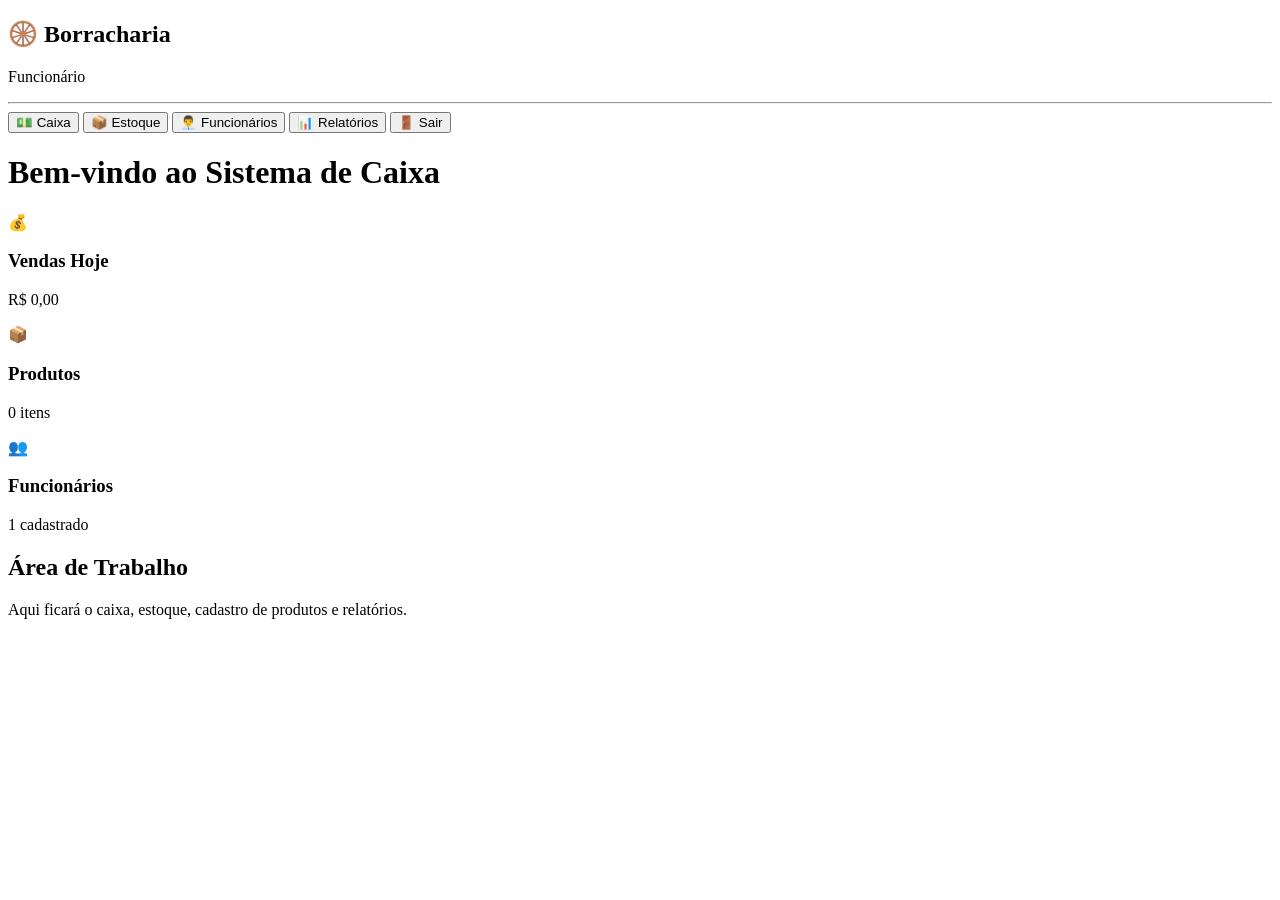
==== painel.html @ a6a5d287 "Add painel.html for cash register system" ====
<!DOCTYPE html>
<html lang="pt-BR">
<head>
<meta charset="UTF-8">
<meta name="viewport" content="width=device-width, initial-scale=1.0">

<title>Painel - Sistema de Caixa</title>

<link rel="stylesheet" href="painel.css">

</head>

<body>

<div class="menu">

<h2>🛞 Borracharia</h2>

<p id="nomeUsuario">
Funcionário
</p>

<hr>

<button>💵 Caixa</button>

<button>📦 Estoque</button>

<button>👨‍💼 Funcionários</button>

<button>📊 Relatórios</button>

<button onclick="sair()">
🚪 Sair
</button>

</div>


<div class="conteudo">

<h1>
Bem-vindo ao Sistema de Caixa
</h1>

<div class="cards">

<div class="card">
💰
<h3>Vendas Hoje</h3>
<p>R$ 0,00</p>
</div>


<div class="card">
📦
<h3>Produtos</h3>
<p>0 itens</p>
</div>


<div class="card">
👥
<h3>Funcionários</h3>
<p>1 cadastrado</p>
</div>


</div>

<h2>
Área de Trabalho
</h2>

<p>
Aqui ficará o caixa, estoque,
cadastro de produtos e relatórios.
</p>


</div>


<script src="painel.js"></script>

</body>
</html>
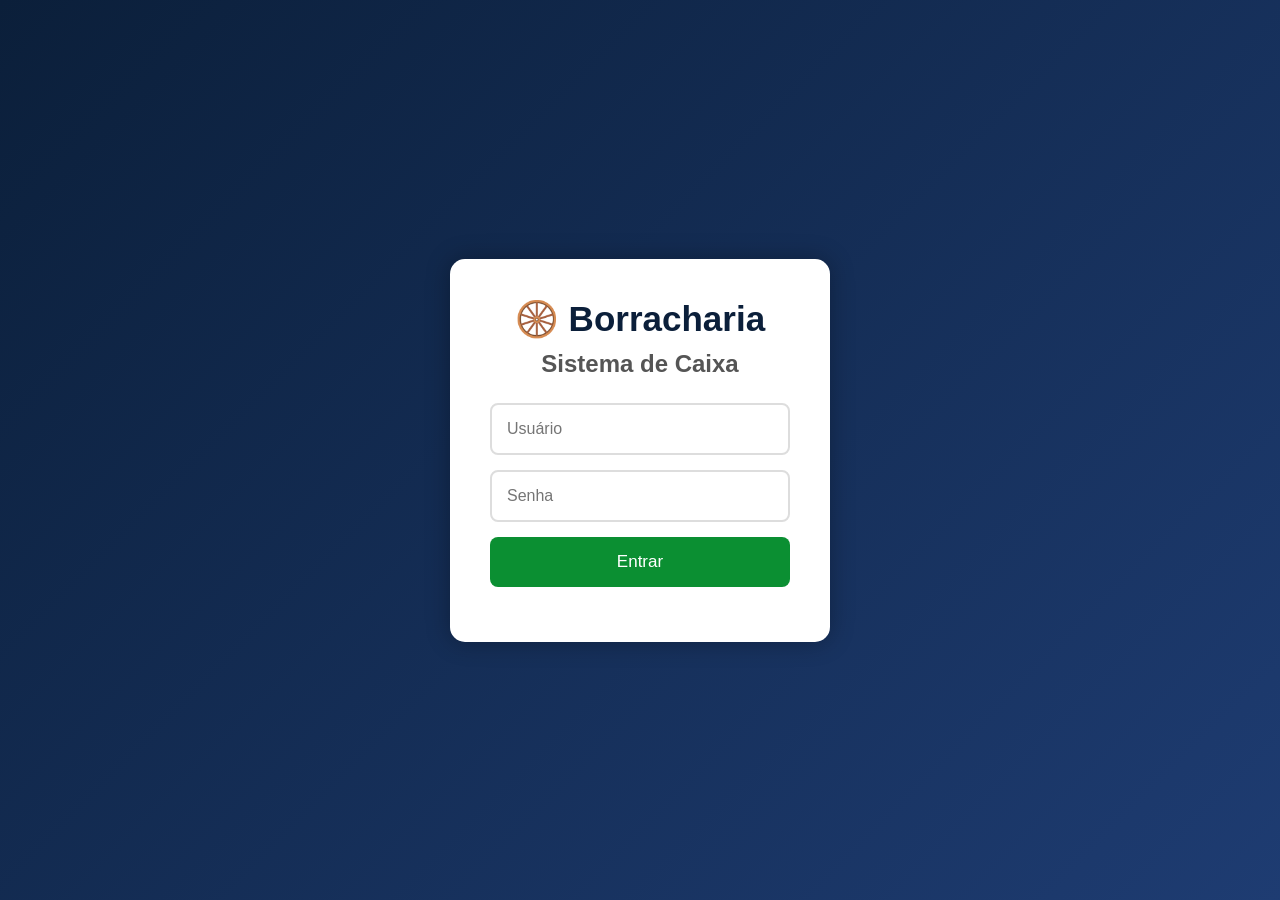
==== commit f44e64d4: "Update welcome message and structure in painel.html" ====
--- a/painel.html
+++ b/painel.html
@@ -68,13 +68,13 @@
 
 </div>
 
-<h2>
-Área de Trabalho
-</h2>
+<div id="areaTrabalho">
 
-<p>
-Aqui ficará o caixa, estoque,
-cadastro de produtos e relatórios.
+<h2>Bem-vindo ao sistema</h2>
+
+<p>Escolha uma opção no menu lateral.</p>
+
+</div>
 </p>
 
 
--- a/painel.css
+++ b/painel.css
@@ -0,0 +1,157 @@
+* {
+    margin: 0;
+    padding: 0;
+    box-sizing: border-box;
+}
+
+body {
+    font-family: Arial, sans-serif;
+    display: flex;
+    background: #f2f5f9;
+}
+
+/* MENU LATERAL */
+.menu {
+    width: 250px;
+    height: 100vh;
+    background: #0b1f3a;
+    color: white;
+    padding: 20px;
+}
+
+.menu h2 {
+    margin-bottom: 20px;
+}
+
+.menu p {
+    margin-bottom: 20px;
+    color: #ccc;
+}
+
+.menu hr {
+    border: 1px solid #27496d;
+    margin-bottom: 20px;
+}
+
+.menu button {
+    width: 100%;
+    padding: 12px;
+    margin-bottom: 10px;
+    background: #16355f;
+    color: white;
+    border: none;
+    border-radius: 8px;
+    text-align: left;
+    cursor: pointer;
+}
+
+.menu button:hover {
+    background: #21518e;
+}
+
+/* CONTEÚDO */
+.conteudo {
+    flex: 1;
+    padding: 30px;
+}
+
+.conteudo h1 {
+    color: #0b1f3a;
+    margin-bottom: 25px;
+}
+
+/* CARDS */
+.cards {
+    display: flex;
+    gap: 20px;
+    margin-bottom: 30px;
+}
+
+.card {
+    background: white;
+    padding: 20px;
+    width: 200px;
+    border-radius: 12px;
+    box-shadow: 0 5px 15px rgba(0,0,0,0.1);
+}
+
+.card h3 {
+    margin: 10px 0;
+}
+
+/* CELULAR */
+@media (max-width: 700px) {
+    body {
+        flex-direction: column;
+    }
+    /* CAIXA DE VENDAS */
+
+.caixa {
+    background: white;
+    padding: 20px;
+    border-radius: 12px;
+    box-shadow: 0 5px 15px rgba(0,0,0,0.1);
+    max-width: 700px;
+}
+
+.caixa h2 {
+    color: #0b1f3a;
+    margin-bottom: 20px;
+}
+
+.caixa input,
+.caixa select {
+    width: 100%;
+    padding: 12px;
+    margin-bottom: 12px;
+    border: 2px solid #ddd;
+    border-radius: 8px;
+    font-size: 16px;
+}
+
+.caixa button {
+    width: 100%;
+    padding: 12px;
+    background: #0b8f32;
+    color: white;
+    border: none;
+    border-radius: 8px;
+    font-size: 16px;
+    cursor: pointer;
+    margin-bottom: 15px;
+}
+
+.caixa button:hover {
+    background: #066822;
+}
+
+#carrinho {
+    background: #f2f5f9;
+    min-height: 80px;
+    padding: 15px;
+    border-radius: 8px;
+    margin-bottom: 15px;
+}
+
+.total {
+    background: #0b1f3a;
+    color: white;
+    text-align: center;
+    padding: 15px;
+    border-radius: 10px;
+    margin-bottom: 15px;
+}
+
+    .menu {
+        width: 100%;
+        height: auto;
+    }
+
+    .cards {
+        flex-direction: column;
+    }
+
+    .card {
+        width: 100%;
+    }
+}
